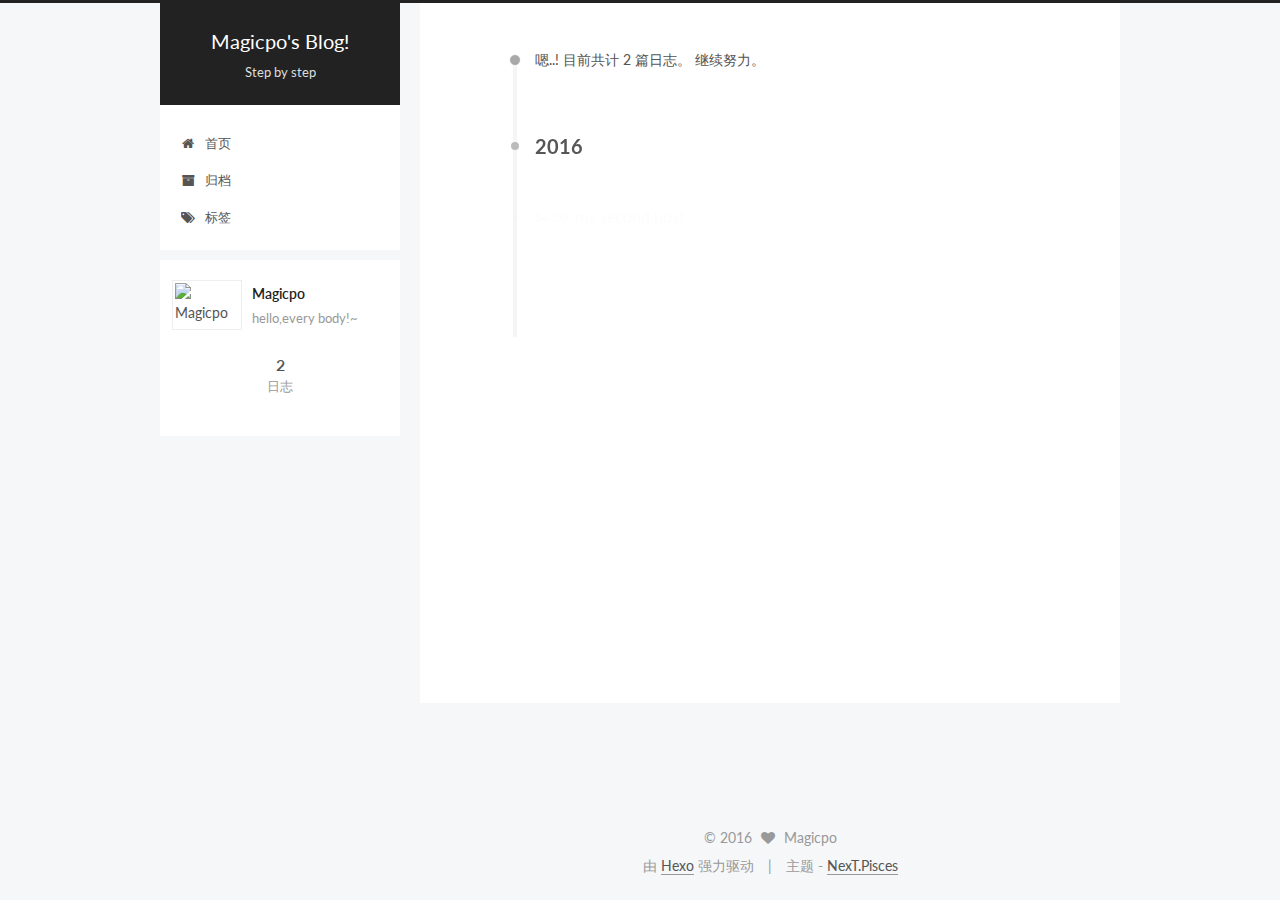
==== archives/index.html @ f239de4b "Site updated: 2016-04-20 21:01:00" ====
<!doctype html>



  


<html class="theme-next pisces use-motion">
<head>
  <meta charset="UTF-8"/>
<meta http-equiv="X-UA-Compatible" content="IE=edge,chrome=1" />
<meta name="viewport" content="width=device-width, initial-scale=1, maximum-scale=1"/>



<meta http-equiv="Cache-Control" content="no-transform" />
<meta http-equiv="Cache-Control" content="no-siteapp" />












  <link href="/vendors/fancybox/source/jquery.fancybox.css?v=2.1.5" rel="stylesheet" type="text/css"/>




  
  
  
  

  
    
    
  

  

  

  

  

  
    
    
    <link href="//fonts.googleapis.com/css?family=Lato:300,300italic,400,400italic,700,700italic&subset=latin,latin-ext" rel="stylesheet" type="text/css">
  




<link href="/vendors/font-awesome/css/font-awesome.min.css?v=4.4.0" rel="stylesheet" type="text/css" />

<link href="/css/main.css?v=5.0.1" rel="stylesheet" type="text/css" />


  <meta name="keywords" content="Hexo, NexT" />








  <link rel="shortcut icon" type="image/x-icon" href="/favicon.ico?v=5.0.1" />






<meta name="description" content="hello,every body!~">
<meta property="og:type" content="website">
<meta property="og:title" content="Magicpo's Blog!">
<meta property="og:url" content="http://magicpo.github.io/archives/index.html">
<meta property="og:site_name" content="Magicpo's Blog!">
<meta property="og:description" content="hello,every body!~">
<meta name="twitter:card" content="summary">
<meta name="twitter:title" content="Magicpo's Blog!">
<meta name="twitter:description" content="hello,every body!~">



<script type="text/javascript" id="hexo.configuration">
  var NexT = window.NexT || {};
  var CONFIG = {
    scheme: 'Pisces',
    sidebar: {"position":"left","display":"post"},
    fancybox: true,
    motion: true,
    duoshuo: {
      userId: 0,
      author: '博主'
    }
  };
</script>

  <title> 归档 | Magicpo's Blog! </title>
</head>

<body itemscope itemtype="http://schema.org/WebPage" lang="zh-Hans">

  










  
  
    
  

  <div class="container one-collumn sidebar-position-left  page-archive  ">
    <div class="headband"></div>

    <header id="header" class="header" itemscope itemtype="http://schema.org/WPHeader">
      <div class="header-inner"><div class="site-meta ">
  

  <div class="custom-logo-site-title">
    <a href="/"  class="brand" rel="start">
      <span class="logo-line-before"><i></i></span>
      <span class="site-title">Magicpo's Blog!</span>
      <span class="logo-line-after"><i></i></span>
    </a>
  </div>
  <p class="site-subtitle">Step by step</p>
</div>

<div class="site-nav-toggle">
  <button>
    <span class="btn-bar"></span>
    <span class="btn-bar"></span>
    <span class="btn-bar"></span>
  </button>
</div>

<nav class="site-nav">
  

  
    <ul id="menu" class="menu">
      
        
        <li class="menu-item menu-item-home">
          <a href="/" rel="section">
            
              <i class="menu-item-icon fa fa-home fa-fw"></i> <br />
            
            首页
          </a>
        </li>
      
        
        <li class="menu-item menu-item-archives">
          <a href="/archives" rel="section">
            
              <i class="menu-item-icon fa fa-archive fa-fw"></i> <br />
            
            归档
          </a>
        </li>
      
        
        <li class="menu-item menu-item-tags">
          <a href="/tags" rel="section">
            
              <i class="menu-item-icon fa fa-tags fa-fw"></i> <br />
            
            标签
          </a>
        </li>
      

      
    </ul>
  

  
</nav>

 </div>
    </header>

    <main id="main" class="main">
      <div class="main-inner">
        <div class="content-wrap">
          <div id="content" class="content">
            

  <section id="posts" class="posts-collapse">
    <span class="archive-move-on"></span>

    <span class="archive-page-counter">
      
      
      
        
      
      嗯..! 目前共计 2 篇日志。 继续努力。
    </span>

    

      
      
      

      
        
        <div class="collection-title">
          <h2 class="archive-year motion-element" id="archive-year-2016">2016</h2>
        </div>
      
      

      

  <article class="post post-type-normal" itemscope itemtype="http://schema.org/Article">
    <header class="post-header">

      <h1 class="post-title">
        
            <a class="post-title-link" href="/2016/04/20/my-second-post/" itemprop="url">
              
                <span itemprop="name">my second post</span>
              
            </a>
        
      </h1>

      <div class="post-meta">
        <time class="post-time" itemprop="dateCreated"
              datetime="2016-04-20T19:11:05+08:00"
              content="2016-04-20" >
          04-20
        </time>
      </div>

    </header>
  </article>



    

      
      
      

      
      

      

  <article class="post post-type-normal" itemscope itemtype="http://schema.org/Article">
    <header class="post-header">

      <h1 class="post-title">
        
            <a class="post-title-link" href="/2016/04/20/My-New-World/" itemprop="url">
              
                <span itemprop="name">My New World</span>
              
            </a>
        
      </h1>

      <div class="post-meta">
        <time class="post-time" itemprop="dateCreated"
              datetime="2016-04-20T18:34:18+08:00"
              content="2016-04-20" >
          04-20
        </time>
      </div>

    </header>
  </article>



    

  </section>

  



          </div>
          


          

        </div>
        
          
  
  <div class="sidebar-toggle">
    <div class="sidebar-toggle-line-wrap">
      <span class="sidebar-toggle-line sidebar-toggle-line-first"></span>
      <span class="sidebar-toggle-line sidebar-toggle-line-middle"></span>
      <span class="sidebar-toggle-line sidebar-toggle-line-last"></span>
    </div>
  </div>

  <aside id="sidebar" class="sidebar">
    <div class="sidebar-inner">

      

      

      <section class="site-overview sidebar-panel  sidebar-panel-active ">
        <div class="site-author motion-element" itemprop="author" itemscope itemtype="http://schema.org/Person">
          <img class="site-author-image" itemprop="image"
               src="/images/default_avatar.jpg"
               alt="Magicpo" />
          <p class="site-author-name" itemprop="name">Magicpo</p>
          <p class="site-description motion-element" itemprop="description">hello,every body!~</p>
        </div>
        <nav class="site-state motion-element">
          <div class="site-state-item site-state-posts">
            <a href="/archives">
              <span class="site-state-item-count">2</span>
              <span class="site-state-item-name">日志</span>
            </a>
          </div>

          

          

        </nav>

        

        <div class="links-of-author motion-element">
          
        </div>

        
        

        
        

      </section>

      

    </div>
  </aside>


        
      </div>
    </main>

    <footer id="footer" class="footer">
      <div class="footer-inner">
        <div class="copyright" >
  
  &copy; 
  <span itemprop="copyrightYear">2016</span>
  <span class="with-love">
    <i class="fa fa-heart"></i>
  </span>
  <span class="author" itemprop="copyrightHolder">Magicpo</span>
</div>

<div class="powered-by">
  由 <a class="theme-link" href="http://hexo.io">Hexo</a> 强力驱动
</div>

<div class="theme-info">
  主题 -
  <a class="theme-link" href="https://github.com/iissnan/hexo-theme-next">
    NexT.Pisces
  </a>
</div>

        

        
      </div>
    </footer>

    <div class="back-to-top">
      <i class="fa fa-arrow-up"></i>
    </div>
  </div>

  

<script type="text/javascript">
  if (Object.prototype.toString.call(window.Promise) !== '[object Function]') {
    window.Promise = null;
  }
</script>









  



  
  <script type="text/javascript" src="/vendors/jquery/index.js?v=2.1.3"></script>

  
  <script type="text/javascript" src="/vendors/fastclick/lib/fastclick.min.js?v=1.0.6"></script>

  
  <script type="text/javascript" src="/vendors/jquery_lazyload/jquery.lazyload.js?v=1.9.7"></script>

  
  <script type="text/javascript" src="/vendors/velocity/velocity.min.js?v=1.2.1"></script>

  
  <script type="text/javascript" src="/vendors/velocity/velocity.ui.min.js?v=1.2.1"></script>

  
  <script type="text/javascript" src="/vendors/fancybox/source/jquery.fancybox.pack.js?v=2.1.5"></script>


  


  <script type="text/javascript" src="/js/src/utils.js?v=5.0.1"></script>

  <script type="text/javascript" src="/js/src/motion.js?v=5.0.1"></script>



  
  


  <script type="text/javascript" src="/js/src/affix.js?v=5.0.1"></script>

  <script type="text/javascript" src="/js/src/schemes/pisces.js?v=5.0.1"></script>



  
  
    <script type="text/javascript" id="motion.page.archive">
      $('.archive-year').velocity('transition.slideLeftIn');
    </script>
  


  


  <script type="text/javascript" src="/js/src/bootstrap.js?v=5.0.1"></script>



  



  



  
  
  

  

  

</body>
</html>
---- css/main.css ----
/* normalize.css v3.0.2 | MIT License | git.io/normalize */
html {
  font-family: sans-serif; /* 1 */
  -ms-text-size-adjust: 100%; /* 2 */
  -webkit-text-size-adjust: 100%; /* 2 */
}
body {
  margin: 0;
}
article,
aside,
details,
figcaption,
figure,
footer,
header,
hgroup,
main,
menu,
nav,
section,
summary {
  display: block;
}
audio,
canvas,
progress,
video {
  display: inline-block; /* 1 */
  vertical-align: baseline; /* 2 */
}
audio:not([controls]) {
  display: none;
  height: 0;
}
[hidden],
template {
  display: none;
}
a {
  background-color: transparent;
}
a:active,
a:hover {
  outline: 0;
}
abbr[title] {
  border-bottom: 1px dotted;
}
b,
strong {
  font-weight: bold;
}
dfn {
  font-style: italic;
}
h1 {
  font-size: 2em;
  margin: 0.67em 0;
}
mark {
  background: #ff0;
  color: #000;
}
small {
  font-size: 80%;
}
sub,
sup {
  font-size: 75%;
  line-height: 0;
  position: relative;
  vertical-align: baseline;
}
sup {
  top: -0.5em;
}
sub {
  bottom: -0.25em;
}
img {
  border: 0;
}
svg:not(:root) {
  overflow: hidden;
}
figure {
  margin: 1em 40px;
}
hr {
  -moz-box-sizing: content-box;
  box-sizing: content-box;
  height: 0;
}
pre {
  overflow: auto;
}
code,
kbd,
pre,
samp {
  font-family: monospace, monospace;
  font-size: 1em;
}
button,
input,
optgroup,
select,
textarea {
  color: inherit; /* 1 */
  font: inherit; /* 2 */
  margin: 0; /* 3 */
}
button {
  overflow: visible;
}
button,
select {
  text-transform: none;
}
button,
html input[type="button"],
input[type="reset"],
input[type="submit"] {
  -webkit-appearance: button; /* 2 */
  cursor: pointer; /* 3 */
}
button[disabled],
html input[disabled] {
  cursor: default;
}
button::-moz-focus-inner,
input::-moz-focus-inner {
  border: 0;
  padding: 0;
}
input {
  line-height: normal;
}
input[type="checkbox"],
input[type="radio"] {
  box-sizing: border-box; /* 1 */
  padding: 0; /* 2 */
}
input[type="number"]::-webkit-inner-spin-button,
input[type="number"]::-webkit-outer-spin-button {
  height: auto;
}
input[type="search"] {
  -webkit-appearance: textfield; /* 1 */
  -moz-box-sizing: content-box;
  -webkit-box-sizing: content-box; /* 2 */
  box-sizing: content-box;
}
input[type="search"]::-webkit-search-cancel-button,
input[type="search"]::-webkit-search-decoration {
  -webkit-appearance: none;
}
fieldset {
  border: 1px solid #c0c0c0;
  margin: 0 2px;
  padding: 0.35em 0.625em 0.75em;
}
legend {
  border: 0; /* 1 */
  padding: 0; /* 2 */
}
textarea {
  overflow: auto;
}
optgroup {
  font-weight: bold;
}
table {
  border-collapse: collapse;
  border-spacing: 0;
}
td,
th {
  padding: 0;
}
::selection {
  background: #262a30;
  color: #fff;
}
body {
  position: relative;
  font-family: 'Lato', "PingFang SC", "Microsoft YaHei", sans-serif;
  font-size: 14px;
  line-height: 2;
  color: #555;
  background: #fff;
}
@media (max-width: 767px) {
  body {
    padding-right: 0 !important;
  }
}
@media (min-width: 768px) and (max-width: 991px) {
  body {
    padding-right: 0 !important;
  }
}
@media (min-width: 1600px) {
  body {
    font-size: 16px;
  }
}
h1,
h2,
h3,
h4,
h5,
h6 {
  margin: 0;
  padding: 0;
  font-weight: bold;
  line-height: 1.5;
  font-family: 'Lato', "PingFang SC", "Microsoft YaHei", sans-serif;
}
h2,
h3,
h4,
h5,
h6 {
  margin: 20px 0 15px;
}
h1 {
  font-size: 22px;
}
@media (max-width: 767px) {
  h1 {
    font-size: 18px;
  }
}
h2 {
  font-size: 20px;
}
@media (max-width: 767px) {
  h2 {
    font-size: 16px;
  }
}
h3 {
  font-size: 18px;
}
@media (max-width: 767px) {
  h3 {
    font-size: 14px;
  }
}
h4 {
  font-size: 16px;
}
@media (max-width: 767px) {
  h4 {
    font-size: 12px;
  }
}
h5 {
  font-size: 14px;
}
@media (max-width: 767px) {
  h5 {
    font-size: 10px;
  }
}
h6 {
  font-size: 12px;
}
@media (max-width: 767px) {
  h6 {
    font-size: 8px;
  }
}
p {
  margin: 0 0 25px 0;
}
a {
  color: #555;
  text-decoration: none;
  border-bottom: 1px solid #999;
  word-wrap: break-word;
}
a:hover {
  color: #222;
  border-bottom-color: #222;
}
ul {
  list-style: none;
}
blockquote {
  margin: 0;
  padding: 0;
}
img {
  display: block;
  margin: auto;
  max-width: 100%;
  height: auto;
}
hr {
  margin: 40px 0;
  height: 3px;
  border: none;
  background-color: #ddd;
  background-image: repeating-linear-gradient(-45deg, #fff, #fff 4px, transparent 4px, transparent 8px);
}
blockquote {
  padding: 0 15px;
  color: #666;
  border-left: 4px solid #ddd;
}
blockquote cite::before {
  content: "-";
  padding: 0 5px;
}
dt {
  font-weight: 700;
}
dd {
  margin: 0;
  padding: 0;
}
.text-left {
  text-align: left;
}
.text-center {
  text-align: center;
}
.text-right {
  text-align: right;
}
.text-justify {
  text-align: justify;
}
.text-nowrap {
  white-space: nowrap;
}
.text-lowercase {
  text-transform: lowercase;
}
.text-uppercase {
  text-transform: uppercase;
}
.text-capitalize {
  text-transform: capitalize;
}
.center-block {
  display: block;
  margin-left: auto;
  margin-right: auto;
}
.clearfix:before,
.clearfix:after {
  content: " ";
  display: table;
}
.clearfix:after {
  clear: both;
}
.pullquote {
  width: 45%;
}
.pullquote.left {
  float: left;
  margin-left: 5px;
  margin-right: 10px;
}
.pullquote.right {
  float: right;
  margin-left: 10px;
  margin-right: 5px;
}
.highlight table,
.gist table {
  width: auto;
}
.highlight table td,
.gist table td {
  border: none;
}
.highlight a,
.gist a {
  color: #222 !important;
  text-decoration: none !important;
}
.affix.affix.affix {
  position: fixed;
}
.translation {
  margin-top: -20px;
  font-size: 14px;
  color: #999;
}
.scrollbar-measure {
  width: 100px;
  height: 100px;
  overflow: scroll;
  position: absolute;
  top: -9999px;
}
.use-motion .motion-element {
  opacity: 0;
}
#local-search-input {
  padding: 3px;
  border: none;
  text-indent: 14px;
  border-radius: 0;
  width: 140px;
  outline: none;
  border-bottom: 1px solid #999;
  background: inherit;
  opacity: 0.5;
}
#local-search-input:focus {
  opacity: 1;
}
.search-icon {
  position: absolute;
  top: 9px;
}
table {
  margin: 20px 0;
  width: 100%;
  border-collapse: collapse;
  border-spacing: 0;
  border: 1px solid #ddd;
  font-size: 14px;
  table-layout: fixed;
  word-wrap: break-word;
}
table>tbody>tr:nth-of-type(odd) {
  background-color: #f9f9f9;
}
table>tbody>tr:hover {
  background-color: #f5f5f5;
}
caption,
th,
td {
  padding: 8px;
  text-align: left;
  vertical-align: middle;
  font-weight: normal;
}
th,
td {
  border-bottom: 3px solid #ddd;
  border-right: 1px solid #eee;
}
th {
  padding-bottom: 10px;
  font-weight: 700;
}
td {
  border-bottom-width: 1px;
}
html,
body {
  height: 100%;
}
.container {
  position: relative;
  min-height: 100%;
}
.header-inner {
  margin: 0 auto;
  padding: 100px 0 70px;
  width: 700px;
}
@media (min-width: 1600px) {
  .container .header-inner {
    width: 900px;
  }
}
.main {
  padding-bottom: 150px;
}
.main-inner {
  margin: 0 auto;
  width: 700px;
}
@media (min-width: 1600px) {
  .container .main-inner {
    width: 900px;
  }
}
.footer {
  position: absolute;
  left: 0;
  bottom: 0;
  width: 100%;
  min-height: 50px;
}
.footer-inner {
  box-sizing: border-box;
  margin: 20px auto;
  width: 700px;
}
@media (min-width: 1600px) {
  .container .footer-inner {
    width: 900px;
  }
}
pre,
.highlight {
  overflow: auto;
  margin: 20px 0;
  padding: 15px;
  font-size: 13px;
  color: #4d4d4c;
  background: #f7f7f7;
  line-height: 1.6;
}
pre,
code {
  font-family: consolas, Menlo, "PingFang SC", "Microsoft YaHei", monospace;
}
code {
  padding: 2px 4px;
  word-break: break-all;
  color: #555;
  background: #eee;
  border-radius: 4px;
  font-size: 13px;
}
pre code {
  padding: 0;
  color: #4d4d4c;
  background: none;
  text-shadow: none;
}
.highlight pre {
  border: none;
  margin: 0;
  padding: 1px;
}
.highlight table {
  margin: 0;
  width: auto;
  border: none;
}
.highlight td {
  border: none;
  padding: 0;
}
.highlight figcaption {
  font-size: 0.85em;
  color: #8e908c;
  line-height: 1em;
  margin-bottom: 1em;
}
.highlight figcaption:before,
.highlight figcaption:after {
  content: " ";
  display: table;
}
.highlight figcaption:after {
  clear: both;
}
.highlight figcaption a {
  float: right;
}
.highlight .gutter pre {
  color: #666;
  text-align: right;
  padding-right: 20px;
}
.highlight .line {
  height: 20px;
}
pre .comment {
  color: #8e908c;
}
pre .variable,
pre .attribute,
pre .tag,
pre .regexp,
pre .ruby .constant,
pre .xml .tag .title,
pre .xml .pi,
pre .xml .doctype,
pre .html .doctype,
pre .css .id,
pre .css .class,
pre .css .pseudo {
  color: #c82829;
}
pre .number,
pre .preprocessor,
pre .built_in,
pre .literal,
pre .params,
pre .constant,
pre .command {
  color: #f5871f;
}
pre .ruby .class .title,
pre .css .rules .attribute,
pre .string,
pre .value,
pre .inheritance,
pre .header,
pre .ruby .symbol,
pre .xml .cdata,
pre .special,
pre .number,
pre .formula {
  color: #718c00;
}
pre .title,
pre .css .hexcolor {
  color: #3e999f;
}
pre .function,
pre .python .decorator,
pre .python .title,
pre .ruby .function .title,
pre .ruby .title .keyword,
pre .perl .sub,
pre .javascript .title,
pre .coffeescript .title {
  color: #4271ae;
}
pre .keyword,
pre .javascript .function {
  color: #8959a8;
}
.full-image.full-image.full-image {
  border: none;
  max-width: 100%;
  width: auto;
  margin: 20px auto;
}
@media (min-width: 992px) {
  .full-image.full-image.full-image {
    max-width: none;
    width: 126%;
    margin: 0 -13%;
  }
}
.blockquote-center,
.page-home .post-type-quote blockquote,
.page-post-detail .post-type-quote blockquote {
  position: relative;
  margin: 40px 0;
  padding: 0;
  border-left: none;
  text-align: center;
}
.blockquote-center::before,
.page-home .post-type-quote blockquote::before,
.page-post-detail .post-type-quote blockquote::before,
.blockquote-center::after,
.page-home .post-type-quote blockquote::after,
.page-post-detail .post-type-quote blockquote::after {
  position: absolute;
  content: ' ';
  display: block;
  width: 100%;
  height: 24px;
  opacity: 0.2;
  background-repeat: no-repeat;
  background-position: 0 -6px;
  background-size: 22px 22px;
}
.blockquote-center::before,
.page-home .post-type-quote blockquote::before,
.page-post-detail .post-type-quote blockquote::before {
  top: -20px;
  background-image: url("../images/quote-l.svg");
  border-top: 1px solid #ccc;
}
.blockquote-center::after,
.page-home .post-type-quote blockquote::after,
.page-post-detail .post-type-quote blockquote::after {
  bottom: -20px;
  background-image: url("../images/quote-r.svg");
  border-bottom: 1px solid #ccc;
  background-position: 100% 8px;
}
.blockquote-center p,
.page-home .post-type-quote blockquote p,
.page-post-detail .post-type-quote blockquote p,
.blockquote-center div,
.page-home .post-type-quote blockquote div,
.page-post-detail .post-type-quote blockquote div {
  text-align: center;
}
.post .post-body .group-picture img {
  box-sizing: border-box;
  padding: 0 3px;
  border: none;
}
.post .group-picture-row {
  overflow: hidden;
  margin-top: 6px;
}
.post .group-picture-row:first-child {
  margin-top: 0;
}
.post .group-picture-column {
  float: left;
}
.page-post-detail .post-body .group-picture-column {
  float: none;
  margin-top: 10px;
  width: auto !important;
}
.page-post-detail .post-body .group-picture-column img {
  margin: 0 auto;
}
.page-archive .group-picture-container {
  overflow: hidden;
}
.page-archive .group-picture-row {
  float: left;
}
.page-archive .group-picture-row:first-child {
  margin-top: 6px;
}
.page-archive .group-picture-column {
  max-width: 150px;
  max-height: 150px;
}
.btn {
  display: inline-block;
  padding: 0 20px;
  font-size: 14px;
  color: #fff;
  background: #222;
  border: 2px solid #555;
  text-decoration: none;
  border-radius: 0;
  transition-property: background-color;
  transition-duration: 0.2s;
  transition-timing-function: ease-in-out;
  transition-delay: 0s;
}
.btn:hover,
.post-more-link .btn:hover {
  border-color: #222;
  color: #fff;
  background: #222;
}
.btn-bar {
  display: block;
  width: 22px;
  height: 2px;
  background: #555;
  border-radius: 1px;
}
.btn-bar+.btn-bar {
  margin-top: 4px;
}
.pagination {
  margin: 120px 0 40px;
  text-align: center;
  border-top: 1px solid #eee;
}
.page-number-basic,
.pagination .prev,
.pagination .next,
.pagination .page-number,
.pagination .space {
  display: inline-block;
  position: relative;
  top: -1px;
  margin: 0 10px;
  padding: 0 10px;
  line-height: 30px;
}
@media (max-width: 767px) {
  .page-number-basic,
  .pagination .prev,
  .pagination .next,
  .pagination .page-number,
  .pagination .space {
    margin: 0 5px;
  }
}
.pagination .prev,
.pagination .next,
.pagination .page-number {
  border-bottom: 0;
  border-top: 1px solid #eee;
  transition-property: border-color;
  transition-duration: 0.2s;
  transition-timing-function: ease-in-out;
  transition-delay: 0s;
}
.pagination .prev:hover,
.pagination .next:hover,
.pagination .page-number:hover {
  border-top-color: #222;
}
.pagination .space {
  padding: 0;
  margin: 0;
}
.pagination .prev {
  margin-left: 0;
}
.pagination .next {
  margin-right: 0;
}
.pagination .page-number.current {
  color: #fff;
  background: #ccc;
  border-top-color: #ccc;
}
@media (max-width: 767px) {
  .pagination {
    border-top: none;
  }
  .pagination .prev,
  .pagination .next,
  .pagination .page-number {
    margin-bottom: 10px;
    border-top: 0;
    border-bottom: 1px solid #eee;
  }
  .pagination .prev:hover,
  .pagination .next:hover,
  .pagination .page-number:hover {
    border-bottom-color: #222;
  }
}
.comments {
  margin: 60px 20px 0;
}
.tag-cloud {
  text-align: center;
}
.tag-cloud a {
  display: inline-block;
  margin: 10px;
}
.back-to-top {
  box-sizing: border-box;
  position: fixed;
  bottom: -100px;
  right: 50px;
  z-index: 1050;
  padding: 0 6px;
  width: 25px;
  background: #222;
  font-size: 12px;
  opacity: 0.6;
  color: #fff;
  cursor: pointer;
  text-align: center;
  -webkit-transform: translateZ(0);
  transition-property: bottom;
  transition-duration: 0.2s;
  transition-timing-function: ease-in-out;
  transition-delay: 0s;
}
@media (max-width: 767px) {
  .back-to-top {
    display: none;
  }
}
@media (min-width: 768px) and (max-width: 991px) {
  .back-to-top {
    display: none;
  }
}
.back-to-top.back-to-top-on {
  bottom: 40px;
}
.header {
  background: #fff;
}
.header-inner {
  position: relative;
}
.headband {
  height: 3px;
  background: #222;
}
.site-meta {
  margin: 0;
  text-align: center;
}
@media (max-width: 767px) {
  .site-meta {
    text-align: center;
  }
}
.brand {
  position: relative;
  display: inline-block;
  padding: 0 40px;
  color: #fff;
  background: #222;
  border-bottom: none;
}
.brand:hover {
  color: #fff;
}
.logo {
  display: inline-block;
  margin-right: 5px;
  line-height: 36px;
  vertical-align: top;
}
.site-title {
  display: inline-block;
  vertical-align: top;
  line-height: 36px;
  font-size: 20px;
  font-weight: normal;
  font-family: 'Lato', "PingFang SC", "Microsoft YaHei", sans-serif;
}
.site-subtitle {
  margin-top: 10px;
  font-size: 13px;
  color: #ddd;
}
.use-motion .brand {
  opacity: 0;
}
.use-motion .logo,
.use-motion .site-title,
.use-motion .site-subtitle {
  opacity: 0;
  position: relative;
  top: -10px;
}
.site-nav-toggle {
  display: none;
  position: absolute;
  top: 10px;
  left: 10px;
}
@media (max-width: 767px) {
  .site-nav-toggle {
    display: block;
  }
}
.site-nav-toggle button {
  margin-top: 2px;
  padding: 9px 10px;
  background: transparent;
  border: none;
}
@media (max-width: 767px) {
  .site-nav {
    display: none;
    margin: 0 -10px;
    padding: 0 10px;
    clear: both;
    border-top: 1px solid #ddd;
  }
}
@media (min-width: 768px) and (max-width: 991px) {
  .site-nav {
    display: block !important;
  }
}
@media (min-width: 992px) {
  .site-nav {
    display: block !important;
  }
}
.menu {
  margin-top: 20px;
  padding-left: 0;
  text-align: center;
}
.menu .menu-item {
  display: inline-block;
  margin: 0 10px;
}
@media screen and (max-width: 767px) {
  .menu .menu-item {
    margin-top: 10px;
  }
}
.menu .menu-item a {
  display: block;
  font-size: 13px;
  text-transform: capitalize;
  line-height: inherit;
  border-bottom: 1px solid transparent;
  transition-property: border-color;
  transition-duration: 0.2s;
  transition-timing-function: ease-in-out;
  transition-delay: 0s;
}
.menu .menu-item a:hover,
.menu-item-active a {
  border-bottom-color: #222;
}
.menu .menu-item .fa {
  margin-right: 5px;
}
.use-motion .menu-item {
  opacity: 0;
}
.post-body {
  font-family: 'Lato', "PingFang SC", "Microsoft YaHei", sans-serif;
}
@media (max-width: 767px) {
  .post-body {
    word-break: break-all;
  }
}
.post-body .fancybox img {
  display: block !important;
  margin: 0 auto;
  cursor: pointer;
  cursor: zoom-in;
  cursor: -webkit-zoom-in;
}
.post-body .image-caption,
.post-body .figure .caption {
  margin: 10px auto 15px;
  text-align: center;
  font-size: 14px;
  color: #999;
  font-weight: bold;
  line-height: 1;
}
.post-sticky-flag {
  display: inline-block;
  font-size: 16px;
  -ms-transform: rotate(30deg);
  transform: rotate(30deg);
}
.posts-expand {
  padding-top: 40px;
}
@media (max-width: 767px) {
  .posts-expand {
    margin: 0 20px;
  }
  .post-body pre,
  .post-body .highlight {
    padding: 10px;
  }
  .post-body pre .gutter pre,
  .post-body .highlight .gutter pre {
    padding-right: 10px;
  }
}
@media (min-width: 992px) {
  .posts-expand .post-body {
    text-align: justify;
  }
}
.posts-expand .post-body h2,
.posts-expand .post-body h3,
.posts-expand .post-body h4,
.posts-expand .post-body h5,
.posts-expand .post-body h6 {
  padding-top: 10px;
}
.posts-expand .post-body h2 .header-anchor,
.posts-expand .post-body h3 .header-anchor,
.posts-expand .post-body h4 .header-anchor,
.posts-expand .post-body h5 .header-anchor,
.posts-expand .post-body h6 .header-anchor {
  float: right;
  margin-left: 10px;
  color: #ccc;
  border-bottom-style: none;
  visibility: hidden;
}
.posts-expand .post-body h2 .header-anchor:hover,
.posts-expand .post-body h3 .header-anchor:hover,
.posts-expand .post-body h4 .header-anchor:hover,
.posts-expand .post-body h5 .header-anchor:hover,
.posts-expand .post-body h6 .header-anchor:hover {
  color: inherit;
}
.posts-expand .post-body h2:hover .header-anchor,
.posts-expand .post-body h3:hover .header-anchor,
.posts-expand .post-body h4:hover .header-anchor,
.posts-expand .post-body h5:hover .header-anchor,
.posts-expand .post-body h6:hover .header-anchor {
  visibility: visible;
}
.posts-expand .post-body ul li {
  list-style: circle;
}
.posts-expand .post-body img {
  box-sizing: border-box;
  margin: auto;
  padding: 3px;
  border: 1px solid #ddd;
}
.posts-expand .fancybox img {
  margin: 0 auto;
}
@media (max-width: 767px) {
  .posts-collapse {
    margin: 0 20px;
  }
  .posts-collapse .post-title,
  .posts-collapse .post-meta {
    display: block;
    width: auto;
    text-align: left;
  }
}
.posts-collapse {
  position: relative;
  z-index: 1010;
  margin-left: 55px;
}
.posts-collapse::after {
  content: " ";
  position: absolute;
  top: 20px;
  left: 0;
  margin-left: -2px;
  width: 4px;
  height: 100%;
  background: #f5f5f5;
  z-index: -1;
}
@media (max-width: 767px) {
  .posts-collapse {
    margin: 0 20px;
  }
}
.posts-collapse .collection-title {
  position: relative;
  margin: 60px 0;
}
.posts-collapse .collection-title h2 {
  margin-left: 20px;
}
.posts-collapse .collection-title small {
  color: #bbb;
}
.posts-collapse .collection-title::before {
  content: " ";
  position: absolute;
  left: 0;
  top: 50%;
  margin-left: -4px;
  margin-top: -4px;
  width: 8px;
  height: 8px;
  background: #bbb;
  border-radius: 50%;
}
.posts-collapse .post {
  margin: 30px 0;
}
.posts-collapse .post-header {
  position: relative;
  transition-duration: 0.2s;
  transition-timing-function: ease-in-out;
  transition-delay: 0s;
  transition-property: border;
  border-bottom: 1px dashed #ccc;
}
.posts-collapse .post-header::before {
  content: " ";
  position: absolute;
  left: 0;
  top: 12px;
  width: 6px;
  height: 6px;
  margin-left: -4px;
  background: #bbb;
  border-radius: 50%;
  border: 1px solid #fff;
  transition-duration: 0.2s;
  transition-timing-function: ease-in-out;
  transition-delay: 0s;
  transition-property: background;
}
.posts-collapse .post-header:hover {
  border-bottom-color: #666;
}
.posts-collapse .post-header:hover::before {
  background: #222;
}
.posts-collapse .post-meta {
  position: absolute;
  font-size: 12px;
  left: 20px;
  top: 5px;
}
.posts-collapse .post-comments-count {
  display: none;
}
.posts-collapse .post-title {
  margin-left: 60px;
  font-size: 16px;
  font-weight: normal;
  line-height: inherit;
}
.posts-collapse .post-title::after {
  margin-left: 3px;
  opacity: 0.6;
}
.posts-collapse .post-title a {
  color: #666;
  border-bottom: none;
}
.page-home .post-type-quote .post-header,
.page-post-detail .post-type-quote .post-header,
.page-home .post-type-quote .post-tags,
.page-post-detail .post-type-quote .post-tags {
  display: none;
}
.posts-expand .post-title {
  font-size: 26px;
  text-align: center;
  word-break: break-word;
}
@media (max-width: 767px) {
  .posts-expand .post-title {
    font-size: 22px;
  }
}
.posts-expand .post-title-link {
  display: inline-block;
  position: relative;
  color: #555;
  border-bottom: none;
  line-height: 1.2;
  vertical-align: top;
}
.posts-expand .post-title-link::before {
  content: "";
  position: absolute;
  width: 100%;
  height: 2px;
  bottom: 0;
  left: 0;
  background-color: #000;
  visibility: hidden;
  transform: scaleX(0);
  transition-duration: 0.2s;
  transition-timing-function: ease-in-out;
  transition-delay: 0s;
}
.posts-expand .post-title-link:hover::before {
  visibility: visible;
  transform: scaleX(1);
}
.posts-expand .post-title-link .fa {
  font-size: 16px;
}
.posts-expand .post-meta {
  margin: 3px 0 60px 0;
  color: #999;
  font-family: 'Lato', "PingFang SC", "Microsoft YaHei", sans-serif;
  font-size: 12px;
  text-align: center;
}
.posts-expand .post-meta .post-category-list {
  display: inline-block;
  margin: 0;
  padding: 3px;
}
.posts-expand .post-meta .post-category-list-link {
  color: #999;
}
.post-meta-item-icon {
  display: none;
  margin-right: 3px;
}
@media (min-width: 768px) and (max-width: 991px) {
  .post-meta-item-icon {
    display: inline-block;
  }
}
@media (max-width: 767px) {
  .post-meta-item-icon {
    display: inline-block;
  }
}
@media (min-width: 768px) and (max-width: 991px) {
  .post-meta-item-text {
    display: none;
  }
}
@media (max-width: 767px) {
  .post-meta-item-text {
    display: none;
  }
}
@media (max-width: 767px) {
  .posts-expand .post-comments-count {
    display: none;
  }
}
.post-more-link {
  margin-top: 50px;
}
.post-more-link .btn {
  color: #555;
  font-size: 14px;
  background: #fff;
  border-radius: 2px;
  line-height: 2;
}
.posts-expand .post-tags {
  margin-top: 40px;
  text-align: center;
}
.posts-expand .post-tags a {
  display: inline-block;
  margin-right: 10px;
  font-size: 13px;
}
.post-nav {
  overflow: hidden;
  margin-top: 60px;
  padding: 10px;
  white-space: nowrap;
  border-top: 1px solid #eee;
}
.post-nav-item {
  display: inline-block;
  width: 50%;
  white-space: normal;
}
.post-nav-item a {
  position: relative;
  display: inline-block;
  line-height: 25px;
  font-size: 14px;
  color: #555;
  border-bottom: none;
}
.post-nav-item a:hover {
  color: #222;
  border-bottom: none;
}
.post-nav-item a:active {
  top: 2px;
}
.post-nav-item a i {
  font-size: 12px;
}
.post-nav-prev {
  text-align: right;
}
.posts-expand .post-eof {
  display: block;
  margin: 80px auto 60px;
  width: 8%;
  height: 1px;
  background: #ccc;
  text-align: center;
}
.post:last-child .post-eof.post-eof.post-eof {
  display: none;
}
.post-gallery {
  display: table;
  table-layout: fixed;
  width: 100%;
  border-collapse: separate;
}
.post-gallery-row {
  display: table-row;
}
.post-gallery .post-gallery-img {
  display: table-cell;
  text-align: center;
  vertical-align: middle;
  border: none;
}
.post-gallery .post-gallery-img img {
  max-width: 100%;
  max-height: 100%;
  border: none;
}
.fancybox-close,
.fancybox-close:hover {
  border: none;
}
.sidebar {
  position: fixed;
  right: 0;
  top: 0;
  bottom: 0;
  width: 0;
  z-index: 1040;
  box-shadow: inset 0 2px 6px #000;
  background: #222;
  -webkit-transform: translateZ(0);
}
.sidebar a {
  color: #999;
  border-bottom-color: #555;
}
.sidebar a:hover {
  color: #eee;
}
@media (min-width: 768px) and (max-width: 991px) {
  .sidebar {
    display: none !important;
  }
}
@media (max-width: 767px) {
  .sidebar {
    display: none !important;
  }
}
.sidebar-inner {
  position: relative;
  padding: 20px 10px;
  color: #999;
  text-align: center;
}
.sidebar-toggle {
  position: fixed;
  right: 50px;
  bottom: 45px;
  width: 15px;
  height: 15px;
  padding: 5px;
  background: #222;
  line-height: 0;
  z-index: 1050;
  cursor: pointer;
  -webkit-transform: translateZ(0);
}
@media (min-width: 768px) and (max-width: 991px) {
  .sidebar-toggle {
    display: none;
  }
}
@media (max-width: 767px) {
  .sidebar-toggle {
    display: none;
  }
}
.sidebar-toggle-line {
  position: relative;
  display: inline-block;
  vertical-align: top;
  height: 2px;
  width: 100%;
  background: #fff;
  margin-top: 3px;
}
.sidebar-toggle-line:first-child {
  margin-top: 0;
}
.site-author-image {
  display: block;
  margin: 0 auto;
  max-width: 96px;
  height: auto;
  border: 2px solid #333;
  padding: 2px;
}
.site-author-name {
  margin: 5px 0 0;
  color: #222;
}
.site-description {
  margin-top: 5px;
  font-size: 13px;
  color: #999;
}
.site-state {
  overflow: hidden;
  line-height: 1.4;
  white-space: nowrap;
}
.site-state-item {
  display: inline-block;
  padding: 0 15px;
  border-left: 1px solid #ccc;
}
.site-state-item:first-child {
  border-left: none;
}
.site-state-item a {
  border-bottom: none;
}
.site-state-item-count {
  display: block;
  text-align: center;
  color: inherit;
  font-weight: 600;
  font-size: 16px;
}
.site-state-item-name {
  font-size: 13px;
  color: #999;
}
.feed-link {
  margin-top: 20px;
}
.feed-link a {
  display: inline-block;
  padding: 0 15px;
  color: #fc6423;
  border: 1px solid #fc6423;
  border-radius: 4px;
}
.feed-link a i {
  color: #fc6423;
  font-size: 14px;
}
.feed-link a:hover {
  color: #fff;
  background: #fc6423;
}
.feed-link a:hover i {
  color: #fff;
}
.links-of-author {
  margin-top: 20px;
}
.links-of-author a {
  display: inline-block;
  vertical-align: middle;
  margin-right: 10px;
  margin-bottom: 10px;
  border-bottom-color: #555;
  font-size: 13px;
}
.links-of-author a:before {
  display: inline-block;
  vertical-align: middle;
  margin-right: 3px;
  content: " ";
  width: 4px;
  height: 4px;
  border-radius: 50%;
  background: #6c2575;
}
.links-of-blogroll {
  font-size: 13px;
}
.links-of-blogroll-title {
  margin-top: 20px;
  font-size: 14px;
  font-weight: 600;
}
.links-of-blogroll-list {
  margin: 0;
  padding: 0;
}
.links-of-blogroll-item {
  padding: 2px 10px;
}
.sidebar-nav {
  margin: 0 0 20px;
  padding-left: 0;
}
.sidebar-nav li {
  display: inline-block;
  cursor: pointer;
  border-bottom: 1px solid transparent;
  font-size: 14px;
  color: #555;
}
.sidebar-nav li:hover {
  color: #fc6423;
}
.page-post-detail .sidebar-nav-toc {
  padding: 0 5px;
}
.page-post-detail .sidebar-nav-overview {
  margin-left: 10px;
}
.sidebar-nav .sidebar-nav-active {
  color: #fc6423;
  border-bottom-color: #fc6423;
}
.sidebar-nav .sidebar-nav-active:hover {
  color: #fc6423;
}
.sidebar-panel {
  display: none;
}
.sidebar-panel-active {
  display: block;
}
.post-toc-empty {
  font-size: 14px;
  color: #666;
}
.post-toc-wrap {
  overflow: hidden;
}
.post-toc {
  overflow: auto;
}
.post-toc ol {
  margin: 0;
  padding: 0 2px 5px 10px;
  text-align: left;
  list-style: none;
  font-size: 14px;
}
.post-toc ol > ol {
  padding-left: 0;
}
.post-toc ol a {
  transition-duration: 0.2s;
  transition-timing-function: ease-in-out;
  transition-delay: 0s;
  transition-property: all;
  color: #666;
  border-bottom-color: #ccc;
}
.post-toc ol a:hover {
  color: #000;
  border-bottom-color: #000;
}
.post-toc .nav-item {
  overflow: hidden;
  text-overflow: ellipsis;
  white-space: nowrap;
  line-height: 1.8;
}
.post-toc .nav .nav-child {
  display: none;
}
.post-toc .nav .active > .nav-child {
  display: block;
}
.post-toc .nav .active-current > .nav-child {
  display: block;
}
.post-toc .nav .active-current > .nav-child > .nav-item {
  display: block;
}
.post-toc .nav .active > a {
  color: #fc6423;
  border-bottom-color: #fc6423;
}
.post-toc .nav .active-current > a {
  color: #fc6423;
}
.post-toc .nav .active-current > a:hover {
  color: #fc6423;
}
.footer {
  font-size: 14px;
  color: #999;
}
.footer img {
  border: none;
}
.footer-inner {
  text-align: center;
}
.with-love {
  display: inline-block;
  margin: 0 5px;
}
.powered-by,
.theme-info {
  display: inline-block;
}
.powered-by {
  margin-right: 10px;
}
.powered-by::after {
  content: "|";
  padding-left: 10px;
}
.cc-license {
  margin-top: 10px;
  text-align: center;
}
.cc-license .cc-opacity {
  opacity: 0.7;
  border-bottom: none;
}
.cc-license .cc-opacity:hover {
  opacity: 0.9;
}
.cc-license img {
  display: inline-block;
}
.theme-next #ds-thread #ds-reset {
  color: #555;
}
.theme-next #ds-thread #ds-reset .ds-replybox {
  margin-bottom: 30px;
}
.theme-next #ds-thread #ds-reset .ds-replybox .ds-avatar,
.theme-next #ds-reset .ds-avatar img {
  box-shadow: none;
}
.theme-next #ds-thread #ds-reset .ds-textarea-wrapper {
  border-color: #c7d4e1;
  background: none;
  border-top-right-radius: 3px;
  border-top-left-radius: 3px;
}
.theme-next #ds-thread #ds-reset .ds-textarea-wrapper textarea {
  height: 60px;
}
.theme-next #ds-reset .ds-rounded-top {
  border-radius: 0;
}
.theme-next #ds-thread #ds-reset .ds-post-toolbar {
  box-sizing: border-box;
  border: 1px solid #c7d4e1;
  background: #f6f8fa;
}
.theme-next #ds-thread #ds-reset .ds-post-options {
  height: 40px;
  border: none;
  background: none;
}
.theme-next #ds-thread #ds-reset .ds-toolbar-buttons {
  top: 11px;
}
.theme-next #ds-thread #ds-reset .ds-sync {
  top: 5px;
}
.theme-next #ds-thread #ds-reset .ds-post-button {
  top: 4px;
  right: 5px;
  width: 90px;
  height: 30px;
  border: 1px solid #c5ced7;
  border-radius: 3px;
  background-image: linear-gradient(#fbfbfc, #f5f7f9);
  color: #60676d;
}
.theme-next #ds-thread #ds-reset .ds-post-button:hover {
  background-position: 0 -30px;
  color: #60676d;
}
.theme-next #ds-thread #ds-reset .ds-comments-info {
  padding: 10px 0;
}
.theme-next #ds-thread #ds-reset .ds-sort {
  display: none;
}
.theme-next #ds-thread #ds-reset li.ds-tab a.ds-current {
  border: none;
  background: #f6f8fa;
  color: #60676d;
}
.theme-next #ds-thread #ds-reset li.ds-tab a.ds-current:hover {
  background-color: #e9f0f7;
  color: #60676d;
}
.theme-next #ds-thread #ds-reset li.ds-tab a {
  border-radius: 2px;
  padding: 5px;
}
.theme-next #ds-thread #ds-reset .ds-login-buttons p {
  color: #999;
  line-height: 36px;
}
.theme-next #ds-thread #ds-reset .ds-login-buttons .ds-service-list li {
  height: 28px;
}
.theme-next #ds-thread #ds-reset .ds-service-list a {
  background: none;
  padding: 5px;
  border: 1px solid;
  border-radius: 3px;
  text-align: center;
}
.theme-next #ds-thread #ds-reset .ds-service-list a:hover {
  color: #fff;
  background: #666;
}
.theme-next #ds-thread #ds-reset .ds-service-list .ds-weibo {
  color: #fc9b00;
  border-color: #fc9b00;
}
.theme-next #ds-thread #ds-reset .ds-service-list .ds-weibo:hover {
  background: #fc9b00;
}
.theme-next #ds-thread #ds-reset .ds-service-list .ds-qq {
  color: #60a3ec;
  border-color: #60a3ec;
}
.theme-next #ds-thread #ds-reset .ds-service-list .ds-qq:hover {
  background: #60a3ec;
}
.theme-next #ds-thread #ds-reset .ds-service-list .ds-renren {
  color: #2e7ac4;
  border-color: #2e7ac4;
}
.theme-next #ds-thread #ds-reset .ds-service-list .ds-renren:hover {
  background: #2e7ac4;
}
.theme-next #ds-thread #ds-reset .ds-service-list .ds-douban {
  color: #37994c;
  border-color: #37994c;
}
.theme-next #ds-thread #ds-reset .ds-service-list .ds-douban:hover {
  background: #37994c;
}
.theme-next #ds-thread #ds-reset .ds-service-list .ds-kaixin {
  color: #fef20d;
  border-color: #fef20d;
}
.theme-next #ds-thread #ds-reset .ds-service-list .ds-kaixin:hover {
  background: #fef20d;
}
.theme-next #ds-thread #ds-reset .ds-service-list .ds-netease {
  color: #f00;
  border-color: #f00;
}
.theme-next #ds-thread #ds-reset .ds-service-list .ds-netease:hover {
  background: #f00;
}
.theme-next #ds-thread #ds-reset .ds-service-list .ds-sohu {
  color: #ffcb05;
  border-color: #ffcb05;
}
.theme-next #ds-thread #ds-reset .ds-service-list .ds-sohu:hover {
  background: #ffcb05;
}
.theme-next #ds-thread #ds-reset .ds-service-list .ds-baidu {
  color: #2831e0;
  border-color: #2831e0;
}
.theme-next #ds-thread #ds-reset .ds-service-list .ds-baidu:hover {
  background: #2831e0;
}
.theme-next #ds-thread #ds-reset .ds-service-list .ds-google {
  color: #166bec;
  border-color: #166bec;
}
.theme-next #ds-thread #ds-reset .ds-service-list .ds-google:hover {
  background: #166bec;
}
.theme-next #ds-thread #ds-reset .ds-service-list .ds-weixin {
  color: #00ce0d;
  border-color: #00ce0d;
}
.theme-next #ds-thread #ds-reset .ds-service-list .ds-weixin:hover {
  background: #00ce0d;
}
.theme-next #ds-thread #ds-reset .ds-service-list .ds-more-services {
  border: none;
}
.theme-next #ds-thread #ds-reset .ds-service-list .ds-more-services:hover {
  background: none;
}
.theme-next #ds-reset .duoshuo-ua-admin {
  display: inline-block;
  color: #f00;
}
.theme-next #ds-reset .duoshuo-ua-platform,
.theme-next #ds-reset .duoshuo-ua-browser {
  color: #ccc;
}
.theme-next #ds-reset .duoshuo-ua-platform .fa,
.theme-next #ds-reset .duoshuo-ua-browser .fa {
  display: inline-block;
  margin-right: 3px;
}
.theme-next #ds-reset .duoshuo-ua-separator {
  display: inline-block;
  margin-left: 5px;
}
.theme-next .this_ua {
  background-color: #ccc !important;
  border-radius: 4px;
  padding: 0 5px !important;
  margin: 1px 1px !important;
  border: 1px solid #bbb !important;
  color: #fff;
  display: inline-block !important;
}
.theme-next .this_ua.admin {
  background-color: #d9534f !important;
  border-color: #d9534f !important;
}
.theme-next .this_ua.platform.iOS,
.theme-next .this_ua.platform.Mac,
.theme-next .this_ua.platform.Windows {
  background-color: #39b3d7 !important;
  border-color: #46b8da !important;
}
.theme-next .this_ua.platform.Linux {
  background-color: #3a3a3a !important;
  border-color: #1f1f1f !important;
}
.theme-next .this_ua.platform.Android {
  background-color: #00c47d !important;
  border-color: #01b171 !important;
}
.theme-next .this_ua.browser.Mobile,
.theme-next .this_ua.browser.Chrome {
  background-color: #5cb85c !important;
  border-color: #4cae4c !important;
}
.theme-next .this_ua.browser.Firefox {
  background-color: #f0ad4e !important;
  border-color: #eea236 !important;
}
.theme-next .this_ua.browser.Maxthon,
.theme-next .this_ua.browser.IE {
  background-color: #428bca !important;
  border-color: #357ebd !important;
}
.theme-next .this_ua.browser.baidu,
.theme-next .this_ua.browser.UCBrowser,
.theme-next .this_ua.browser.Opera {
  background-color: #d9534f !important;
  border-color: #d43f3a !important;
}
.theme-next .this_ua.browser.Android,
.theme-next .this_ua.browser.QQBrowser {
  background-color: #78ace9 !important;
  border-color: #4cae4c !important;
}
.post-spread {
  margin-top: 20px;
  text-align: center;
}
.jiathis_style {
  display: inline-block;
}
.jiathis_style a {
  border: none;
}
.post-spread {
  margin-top: 20px;
  text-align: center;
}
.bdshare-slide-button-box a {
  border: none;
}
.bdsharebuttonbox {
  display: inline-block;
}
.bdsharebuttonbox a {
  border: none;
}
ul.search-result-list {
  padding-left: 0px;
  margin: 0px 5px 0px 8px;
}
p.search-result {
  border-bottom: 1px dashed #ccc;
  padding: 5px 0;
}
a.search-result-title {
  font-weight: bold;
}
a.search-result {
  border-bottom: transparent;
  display: block;
  white-space: nowrap;
  overflow: hidden;
  text-overflow: ellipsis;
}
.search-keyword {
  border-bottom: 1px dashed #4088b8;
  font-weight: bold;
}
#local-search-result {
  height: 90%;
  overflow: auto;
}
.popup {
  display: none;
  position: fixed;
  top: 10%;
  left: 50%;
  width: 700px;
  height: 80%;
  margin-left: -350px;
  padding: 3px 0 0 10px;
  background: #fff;
  color: #333;
  z-index: 9999;
  border-radius: 5px;
}
@media (max-width: 767px) {
  .popup {
    padding: 3px;
    top: 0;
    left: 0;
    margin: 0;
    width: 100%;
    height: 100%;
    border-radius: 0px;
  }
}
.popoverlay {
  position: fixed;
  width: 100%;
  height: 100%;
  top: 0px;
  left: 0px;
  z-index: 2080;
  background-color: rgba(0,0,0,0.3);
}
#local-search-input {
  margin-bottom: 10px;
  width: 50%;
}
.popup-btn-close {
  position: absolute;
  top: 6px;
  right: 14px;
  color: #4ebd79;
  font-size: 14px;
  font-weight: bold;
  text-transform: uppercase;
  cursor: pointer;
}
#no-result {
  position: absolute;
  left: 44%;
  top: 42%;
  color: #ccc;
}
.busuanzi-count:before {
  content: " ";
  float: left;
  width: 260px;
  min-height: 25px;
}
@media (min-width: 768px) and (max-width: 991px) {
  .busuanzi-count {
    width: auto;
  }
  .busuanzi-count:before {
    display: none;
  }
}
@media (max-width: 767px) {
  .busuanzi-count {
    width: auto;
  }
  .busuanzi-count:before {
    display: none;
  }
}
.site-uv,
.site-pv,
.page-pv {
  display: inline-block;
}
.site-uv .busuanzi-value,
.site-pv .busuanzi-value,
.page-pv .busuanzi-value {
  margin: 0 5px;
}
.site-uv {
  margin-right: 10px;
}
.site-uv::after {
  content: "|";
  padding-left: 10px;
}
.use-motion .post {
  opacity: 0;
}
.page-archive .archive-page-counter {
  position: relative;
  top: 3px;
  left: 20px;
}
@media (max-width: 767px) {
  .page-archive .archive-page-counter {
    top: 5px;
  }
}
.page-archive .posts-collapse .archive-move-on {
  position: absolute;
  top: 11px;
  left: 0;
  margin-left: -6px;
  width: 10px;
  height: 10px;
  opacity: 0.5;
  background: #555;
  border: 1px solid #fff;
  border-radius: 50%;
}
.category-all-page .category-all-title {
  text-align: center;
}
.category-all-page .category-all {
  margin-top: 20px;
}
.category-all-page .category-list {
  margin: 0;
  padding: 0;
  list-style: none;
}
.category-all-page .category-list-item {
  margin: 5px 10px;
}
.category-all-page .category-list-count {
  color: #bbb;
}
.category-all-page .category-list-count:before {
  display: inline;
  content: " (";
}
.category-all-page .category-list-count:after {
  display: inline;
  content: ") ";
}
.category-all-page .category-list-child {
  padding-left: 10px;
}
.page-post-detail .sidebar-toggle-line {
  background: #fc6423;
}
.page-post-detail .comments {
  overflow: hidden;
}
body {
  background: #f5f7f9;
}
@media (min-width: 992px) {
  .full-image.full-image.full-image {
    max-width: none;
    width: 118%;
    margin: 0 -9%;
  }
}
.header {
  position: relative;
  margin: 0 auto;
  width: 960px;
}
@media (min-width: 768px) and (max-width: 991px) {
  .header {
    width: auto;
  }
}
@media (max-width: 767px) {
  .header {
    width: auto;
  }
}
.header-inner {
  position: absolute;
  top: 0;
  overflow: hidden;
  padding: 0;
  width: 240px;
  background: #fff;
}
@media (min-width: 1600px) {
  .container .header-inner {
    width: 240px;
  }
}
@media (min-width: 768px) and (max-width: 991px) {
  .header-inner {
    position: relative;
    width: auto;
  }
}
@media (max-width: 767px) {
  .header-inner {
    position: relative;
    width: auto;
  }
}
.main:before,
.main:after {
  content: " ";
  display: table;
}
.main:after {
  clear: both;
}
@media (min-width: 768px) and (max-width: 991px) {
  .main {
    padding-bottom: 100px;
  }
}
@media (max-width: 767px) {
  .main {
    padding-bottom: 100px;
  }
}
.container .main-inner {
  width: 960px;
}
@media (min-width: 768px) and (max-width: 991px) {
  .container .main-inner {
    width: auto;
  }
}
@media (max-width: 767px) {
  .container .main-inner {
    width: auto;
  }
}
.content-wrap {
  float: right;
  box-sizing: border-box;
  padding: 40px;
  width: 700px;
  background: #fff;
  min-height: 700px;
}
@media (min-width: 768px) and (max-width: 991px) {
  .content-wrap {
    width: 100%;
    padding: 20px;
  }
}
@media (max-width: 767px) {
  .content-wrap {
    width: 100%;
    padding: 20px;
    min-height: auto;
  }
}
.sidebar {
  position: static;
  float: left;
  margin-top: 300px;
  width: 240px;
  background: #fff;
  box-shadow: none;
}
@media (min-width: 768px) and (max-width: 991px) {
  .sidebar {
    display: none;
  }
}
@media (max-width: 767px) {
  .sidebar {
    display: none;
  }
}
.sidebar-toggle {
  display: none;
}
.footer-inner {
  width: 960px;
}
.footer-inner:before {
  content: " ";
  float: left;
  width: 260px;
  min-height: 50px;
}
@media (min-width: 768px) and (max-width: 991px) {
  .footer-inner {
    width: auto;
  }
  .footer-inner:before {
    display: none;
  }
}
@media (max-width: 767px) {
  .footer-inner {
    width: auto;
  }
  .footer-inner:before {
    display: none;
  }
}
.sidebar-position-right .header-inner {
  right: 0;
}
.sidebar-position-right .content-wrap {
  float: left;
}
.sidebar-position-right .sidebar {
  float: right;
}
.sidebar-position-right .footer-inner:before {
  float: right;
}
.site-meta {
  padding: 20px 0;
  color: #fff;
  background: #222;
}
@media (min-width: 768px) and (max-width: 991px) {
  .site-meta {
    box-shadow: 0 0 16px rgba(0,0,0,0.5);
  }
}
@media (max-width: 767px) {
  .site-meta {
    box-shadow: 0 0 16px rgba(0,0,0,0.5);
  }
}
.brand {
  display: block;
  padding: 0;
  background: none;
}
.brand:hover {
  color: #fff;
}
.site-subtitle {
  margin: 0;
}
.site-search form {
  display: none;
}
.site-nav {
  border-top: none;
}
@media (min-width: 768px) and (max-width: 991px) {
  .site-nav {
    display: none !important;
  }
}
@media (min-width: 768px) and (max-width: 991px) {
  .site-nav-on {
    display: block !important;
  }
}
.menu .menu-item {
  display: block;
  margin: 0;
  list-style: none;
}
.menu .menu-item a {
  position: relative;
  box-sizing: border-box;
  padding: 5px 20px;
  text-align: left;
  line-height: inherit;
  transition-property: background-color;
  transition-duration: 0.2s;
  transition-timing-function: ease-in-out;
  transition-delay: 0s;
}
.menu .menu-item a:hover,
.menu-item-active a {
  background: #f9f9f9;
  border-bottom-color: #fff;
}
.menu .menu-item br {
  display: none;
}
.menu-item-active a:after {
  content: " ";
  position: absolute;
  top: 50%;
  margin-top: -3px;
  right: 15px;
  width: 6px;
  height: 6px;
  border-radius: 50%;
  background-color: #bbb;
}
.btn-bar {
  background-color: #fff;
}
.site-nav-toggle {
  top: 20px;
  left: 20px;
}
@media (min-width: 768px) and (max-width: 991px) {
  .site-nav-toggle {
    display: block;
  }
}
.use-motion .sidebar .motion-element {
  opacity: 1;
}
.sidebar {
  display: none;
  right: auto;
  bottom: auto;
  -webkit-transform: none;
}
.sidebar-inner {
  box-sizing: border-box;
  width: 240px;
  color: #555;
  background: #fff;
}
.sidebar-inner.affix {
  position: fixed;
  top: 0;
}
.site-overview {
  margin: 0 2px;
  text-align: left;
}
.site-author:before,
.site-author:after {
  content: " ";
  display: table;
}
.site-author:after {
  clear: both;
}
.site-author-image {
  float: left;
  margin-right: 10px;
  max-width: 64px;
  border-width: 1px;
  border-color: #eee;
}
.site-author-name {
  margin: 0;
  font-weight: 600;
}
.site-description {
  margin-top: 0;
  line-height: 1.6;
}
.sidebar a {
  color: #555;
}
.sidebar a:hover {
  color: #222;
}
.links-of-author-item a:before {
  display: none;
}
.links-of-author-item a {
  border-bottom: none;
  text-decoration: underline;
}
.site-state {
  text-align: center;
}
.feed-link {
  border-top: 1px dotted #ccc;
  border-bottom: 1px dotted #ccc;
  text-align: center;
}
.feed-link a {
  display: block;
  color: #fc6423;
  border: none;
}
.feed-link a:hover {
  background: none;
  color: #e34603;
}
.feed-link a:hover i {
  color: #e34603;
}
.links-of-author:before,
.links-of-author:after {
  content: " ";
  display: table;
}
.links-of-author:after {
  clear: both;
}
.links-of-author-item {
  float: left;
  margin: 5px 0 0;
  width: 50%;
}
.links-of-author-item a {
  box-sizing: border-box;
  display: block;
  margin-right: 0;
  margin-bottom: 0;
  padding: 0 5px;
  overflow: hidden;
  white-space: nowrap;
  text-overflow: ellipsis;
  text-decoration: none;
}
.links-of-author-item a:hover {
  border-radius: 4px;
  background: #eee;
}
.links-of-author-item .fa {
  margin-right: 2px;
  font-size: 16px;
}
.links-of-author-item .fa-globe {
  font-size: 15px;
}
.links-of-blogroll {
  margin-top: 20px;
  padding: 3px 0 0;
  border-top: 1px dotted #ccc;
}
.links-of-blogroll-title {
  margin-top: 0;
}
.links-of-blogroll-item {
  padding: 2px 10px;
}
@media (max-width: 767px) {
  .post-body {
    text-align: justify;
  }
}
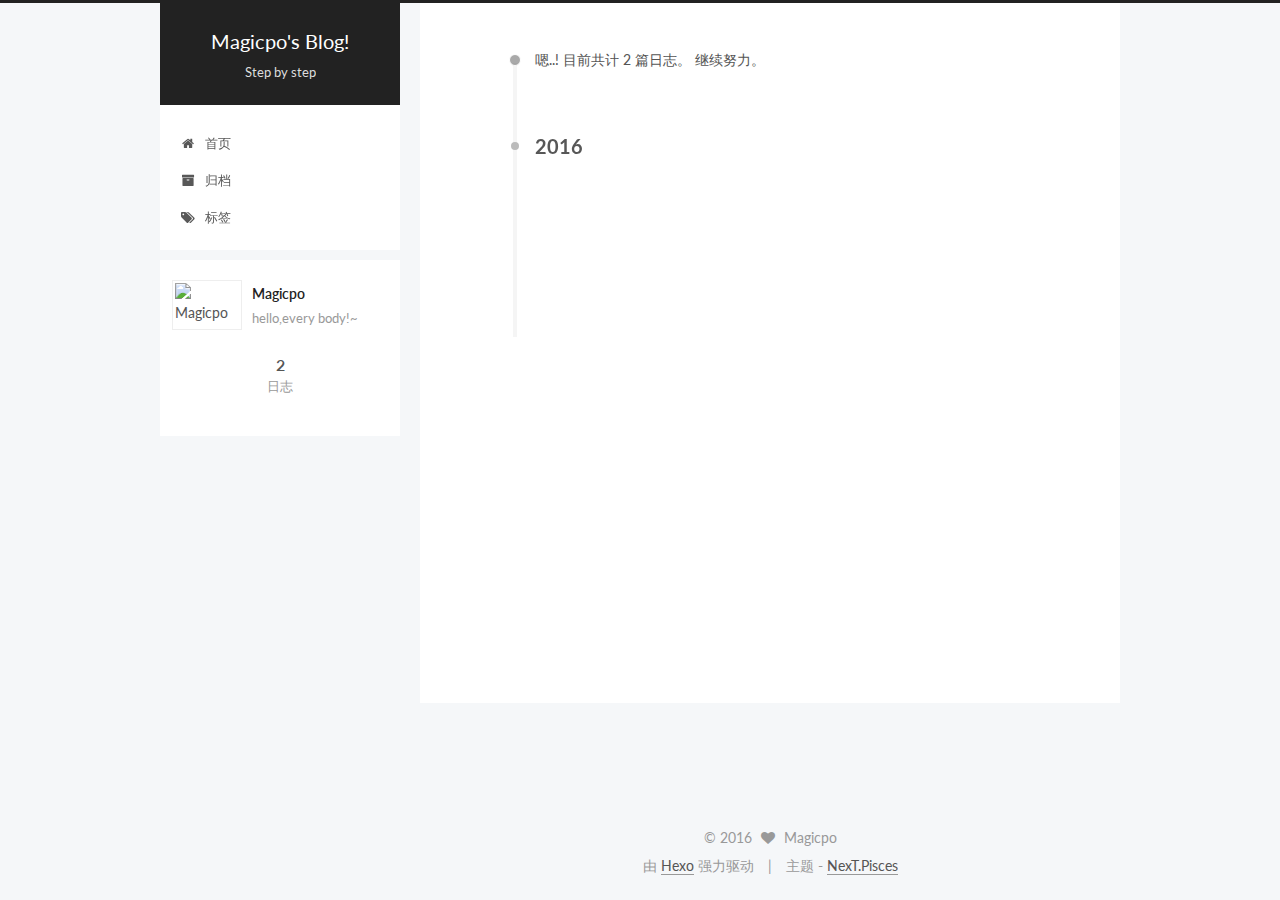
==== commit d9bf6f2f: "Site updated: 2016-04-20 21:27:07" ====
--- a/archives/index.html
+++ b/archives/index.html
@@ -332,7 +332,7 @@
       <section class="site-overview sidebar-panel  sidebar-panel-active ">
         <div class="site-author motion-element" itemprop="author" itemscope itemtype="http://schema.org/Person">
           <img class="site-author-image" itemprop="image"
-               src="/images/default_avatar.jpg"
+               src="https://2.bp.blogspot.com/-J2amE2YTmD8/Vxd_eN7oLOI/AAAAAAAAAno/oZYU_Fs4jvYh-KcOQtB9Nz1IcamERhtMgCLcB/s1600/112.png"
                alt="Magicpo" />
           <p class="site-author-name" itemprop="name">Magicpo</p>
           <p class="site-description motion-element" itemprop="description">hello,every body!~</p>
--- a/css/main.css
+++ b/css/main.css
@@ -1535,7 +1535,7 @@
   width: 4px;
   height: 4px;
   border-radius: 50%;
-  background: #6c2575;
+  background: #7a98ff;
 }
 .links-of-blogroll {
   font-size: 13px;
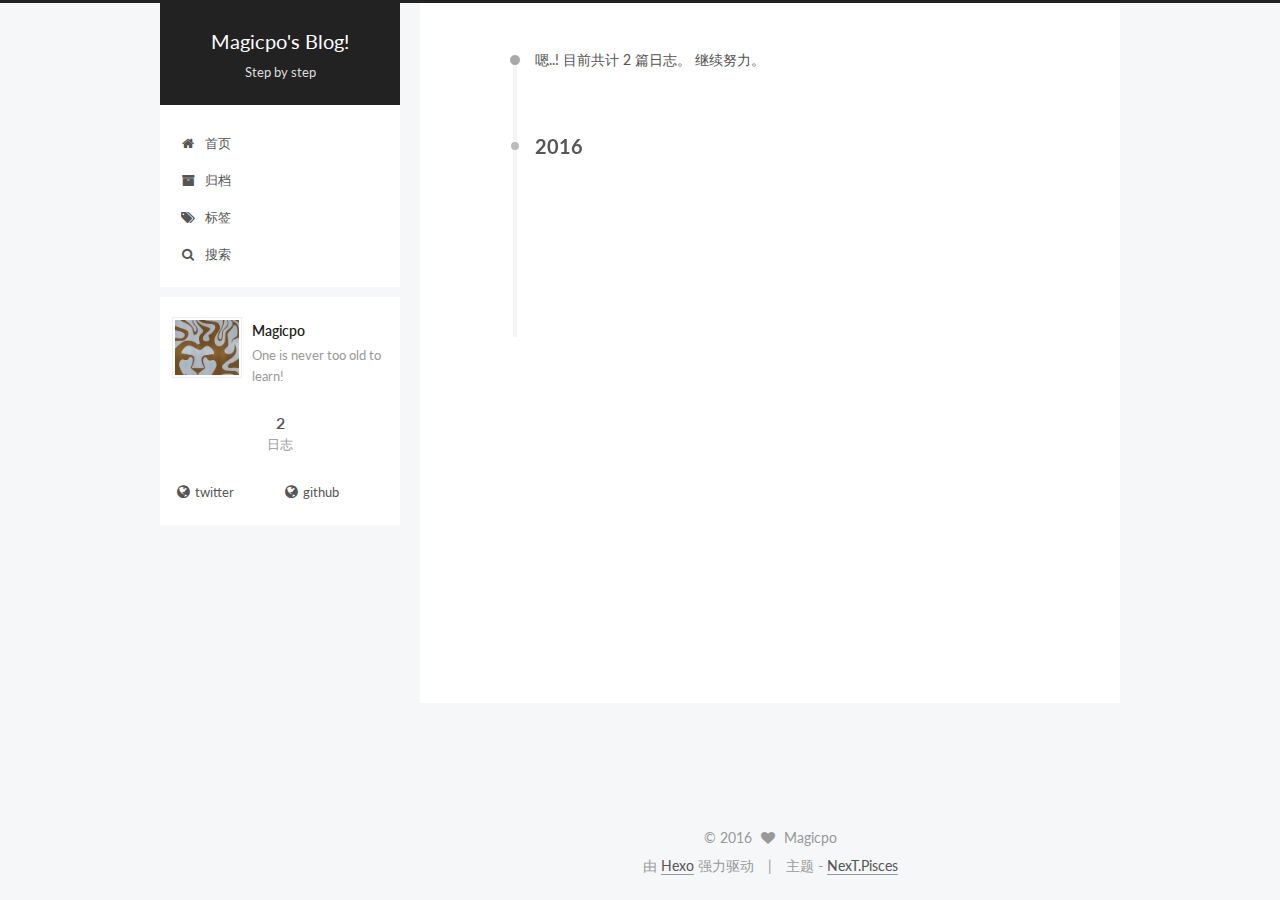
==== commit 555f1737: "Site updated: 2016-04-21 00:26:05" ====
--- a/archives/index.html
+++ b/archives/index.html
@@ -18,6 +18,8 @@
 
 
 
+  <meta name="google-site-verification" content="EtdRGP6UZKQTuy_eP9N8g82kgP3PROBVgqWvu-2x2vc" />
+
 
 
 
@@ -80,15 +82,15 @@
 
 
 
-<meta name="description" content="hello,every body!~">
+<meta name="description" content="One is never too old to learn!">
 <meta property="og:type" content="website">
 <meta property="og:title" content="Magicpo's Blog!">
 <meta property="og:url" content="http://magicpo.github.io/archives/index.html">
 <meta property="og:site_name" content="Magicpo's Blog!">
-<meta property="og:description" content="hello,every body!~">
+<meta property="og:description" content="One is never too old to learn!">
 <meta name="twitter:card" content="summary">
 <meta name="twitter:title" content="Magicpo's Blog!">
-<meta name="twitter:description" content="hello,every body!~">
+<meta name="twitter:description" content="One is never too old to learn!">
 
 
 
@@ -115,6 +117,16 @@
 
 
 
+  <script type="text/javascript">
+    var _hmt = _hmt || [];
+    (function() {
+      var hm = document.createElement("script");
+      hm.src = "//hm.baidu.com/hm.js?e6301aa5373c53a3d5f36fc75e41791a";
+      var s = document.getElementsByTagName("script")[0];
+      s.parentNode.insertBefore(hm, s);
+    })();
+  </script>
+
 
 
 
@@ -190,9 +202,39 @@
       
 
       
+        <li class="menu-item menu-item-search">
+          
+            <a href="#" class="st-search-show-outputs">
+          
+            
+              <i class="menu-item-icon fa fa-search fa-fw"></i> <br />
+            
+            搜索
+          </a>
+        </li>
+      
     </ul>
   
 
+  
+    <div class="site-search">
+      
+  <form class="site-search-form">
+  <input type="text" id="st-search-input" class="st-search-input st-default-search-input" />
+</form>
+
+<script type="text/javascript">
+  (function(w,d,t,u,n,s,e){w['SwiftypeObject']=n;w[n]=w[n]||function(){
+    (w[n].q=w[n].q||[]).push(arguments);};s=d.createElement(t);
+    e=d.getElementsByTagName(t)[0];s.async=1;s.src=u;e.parentNode.insertBefore(s,e);
+  })(window,document,'script','//s.swiftypecdn.com/install/v2/st.js','_st');
+
+  _st('install', 'y5ub-BibJcaRn9bUBsFP','2.0.0');
+</script>
+
+
+
+    </div>
   
 </nav>
 
@@ -332,10 +374,10 @@
       <section class="site-overview sidebar-panel  sidebar-panel-active ">
         <div class="site-author motion-element" itemprop="author" itemscope itemtype="http://schema.org/Person">
           <img class="site-author-image" itemprop="image"
-               src="https://2.bp.blogspot.com/-J2amE2YTmD8/Vxd_eN7oLOI/AAAAAAAAAno/oZYU_Fs4jvYh-KcOQtB9Nz1IcamERhtMgCLcB/s1600/112.png"
+               src="/uploads/avatar.png"
                alt="Magicpo" />
           <p class="site-author-name" itemprop="name">Magicpo</p>
-          <p class="site-description motion-element" itemprop="description">hello,every body!~</p>
+          <p class="site-description motion-element" itemprop="description">One is never too old to learn!</p>
         </div>
         <nav class="site-state motion-element">
           <div class="site-state-item site-state-posts">
@@ -355,6 +397,26 @@
 
         <div class="links-of-author motion-element">
           
+            
+              <span class="links-of-author-item">
+                <a href="magicpo.github.io" target="_blank" title="twitter">
+                  
+                    <i class="fa fa-globe"></i>
+                  
+                  twitter
+                </a>
+              </span>
+            
+              <span class="links-of-author-item">
+                <a href="magicpo.github.io" target="_blank" title="github">
+                  
+                    <i class="fa fa-globe"></i>
+                  
+                  github
+                </a>
+              </span>
+            
+          
         </div>
 
         
@@ -484,9 +546,28 @@
 
   
 
-
-
-  
+  
+    
+  
+
+  <script type="text/javascript">
+    var duoshuoQuery = {short_name:"magicpo"};
+    (function() {
+      var ds = document.createElement('script');
+      ds.type = 'text/javascript';ds.async = true;
+      ds.id = 'duoshuo-script';
+      ds.src = (document.location.protocol == 'https:' ? 'https:' : 'http:') + '//static.duoshuo.com/embed.js';
+      ds.charset = 'UTF-8';
+      (document.getElementsByTagName('head')[0]
+      || document.getElementsByTagName('body')[0]).appendChild(ds);
+    })();
+  </script>
+
+  
+    
+  
+
+
 
 
 
--- a/css/main.css
+++ b/css/main.css
@@ -1535,7 +1535,7 @@
   width: 4px;
   height: 4px;
   border-radius: 50%;
-  background: #7a98ff;
+  background: #e4e7ff;
 }
 .links-of-blogroll {
   font-size: 13px;
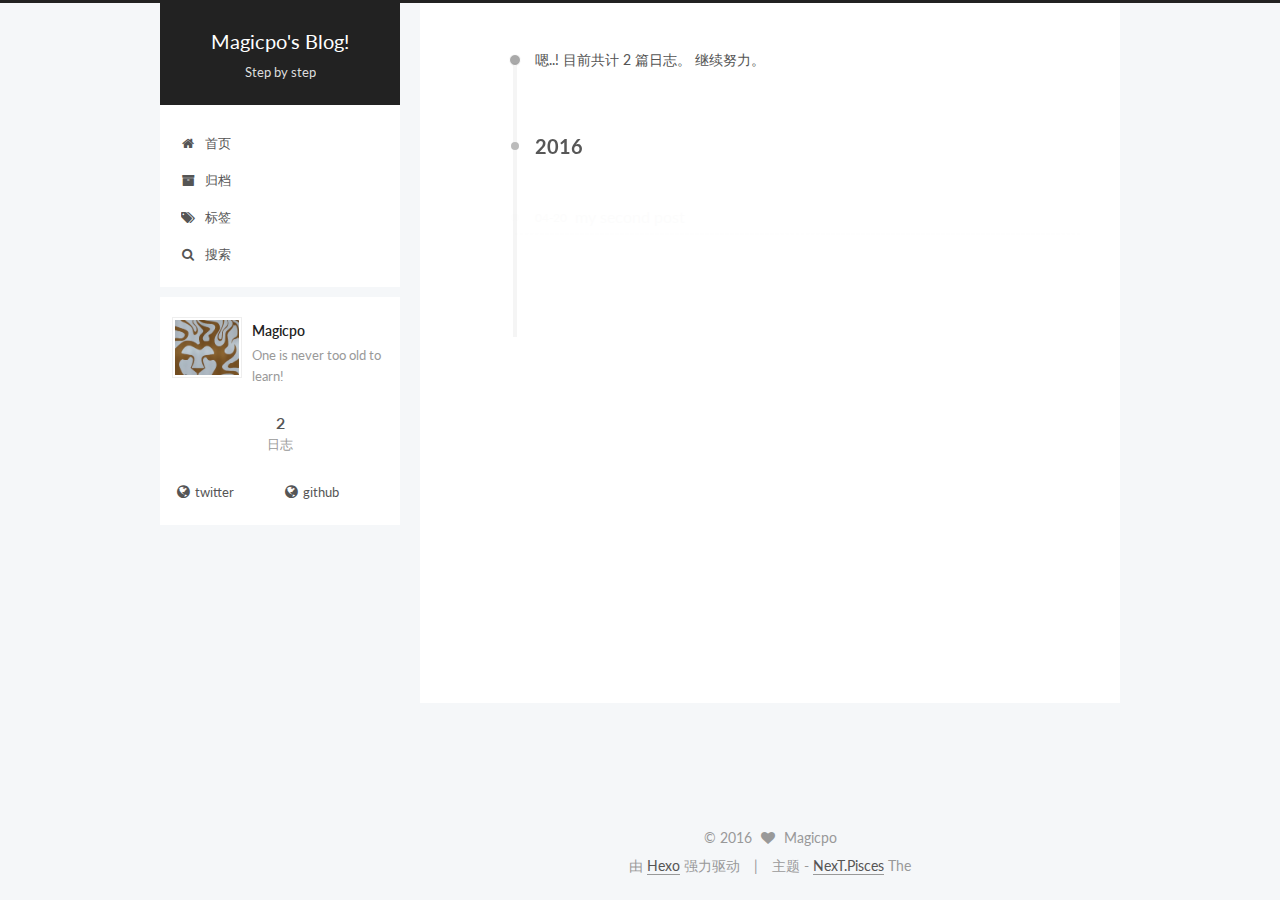
==== commit 502c4f1b: "Site updated: 2016-04-21 01:06:38" ====
--- a/archives/index.html
+++ b/archives/index.html
@@ -117,16 +117,6 @@
 
 
 
-  <script type="text/javascript">
-    var _hmt = _hmt || [];
-    (function() {
-      var hm = document.createElement("script");
-      hm.src = "//hm.baidu.com/hm.js?e6301aa5373c53a3d5f36fc75e41791a";
-      var s = document.getElementsByTagName("script")[0];
-      s.parentNode.insertBefore(hm, s);
-    })();
-  </script>
-
 
 
 
@@ -200,12 +190,9 @@
           </a>
         </li>
       
-
-      
+        
         <li class="menu-item menu-item-search">
-          
-            <a href="#" class="st-search-show-outputs">
-          
+          <a href="/search" rel="section">
             
               <i class="menu-item-icon fa fa-search fa-fw"></i> <br />
             
@@ -213,28 +200,11 @@
           </a>
         </li>
       
+
+      
     </ul>
   
 
-  
-    <div class="site-search">
-      
-  <form class="site-search-form">
-  <input type="text" id="st-search-input" class="st-search-input st-default-search-input" />
-</form>
-
-<script type="text/javascript">
-  (function(w,d,t,u,n,s,e){w['SwiftypeObject']=n;w[n]=w[n]||function(){
-    (w[n].q=w[n].q||[]).push(arguments);};s=d.createElement(t);
-    e=d.getElementsByTagName(t)[0];s.async=1;s.src=u;e.parentNode.insertBefore(s,e);
-  })(window,document,'script','//s.swiftypecdn.com/install/v2/st.js','_st');
-
-  _st('install', 'y5ub-BibJcaRn9bUBsFP','2.0.0');
-</script>
-
-
-
-    </div>
   
 </nav>
 
@@ -460,6 +430,12 @@
   </a>
 </div>
 
+<script async src="https://dn-lbstatics.qbox.me/busuanzi/2.3/busuanzi.pure.mini.js">
+</script>
+
+<span id="busuanzi_container_site_pv">
+    The <span id="busuanzi_value_site_pv"></span> 
+</span>
         
 
         
--- a/css/main.css
+++ b/css/main.css
@@ -1535,7 +1535,7 @@
   width: 4px;
   height: 4px;
   border-radius: 50%;
-  background: #e4e7ff;
+  background: #28247f;
 }
 .links-of-blogroll {
   font-size: 13px;
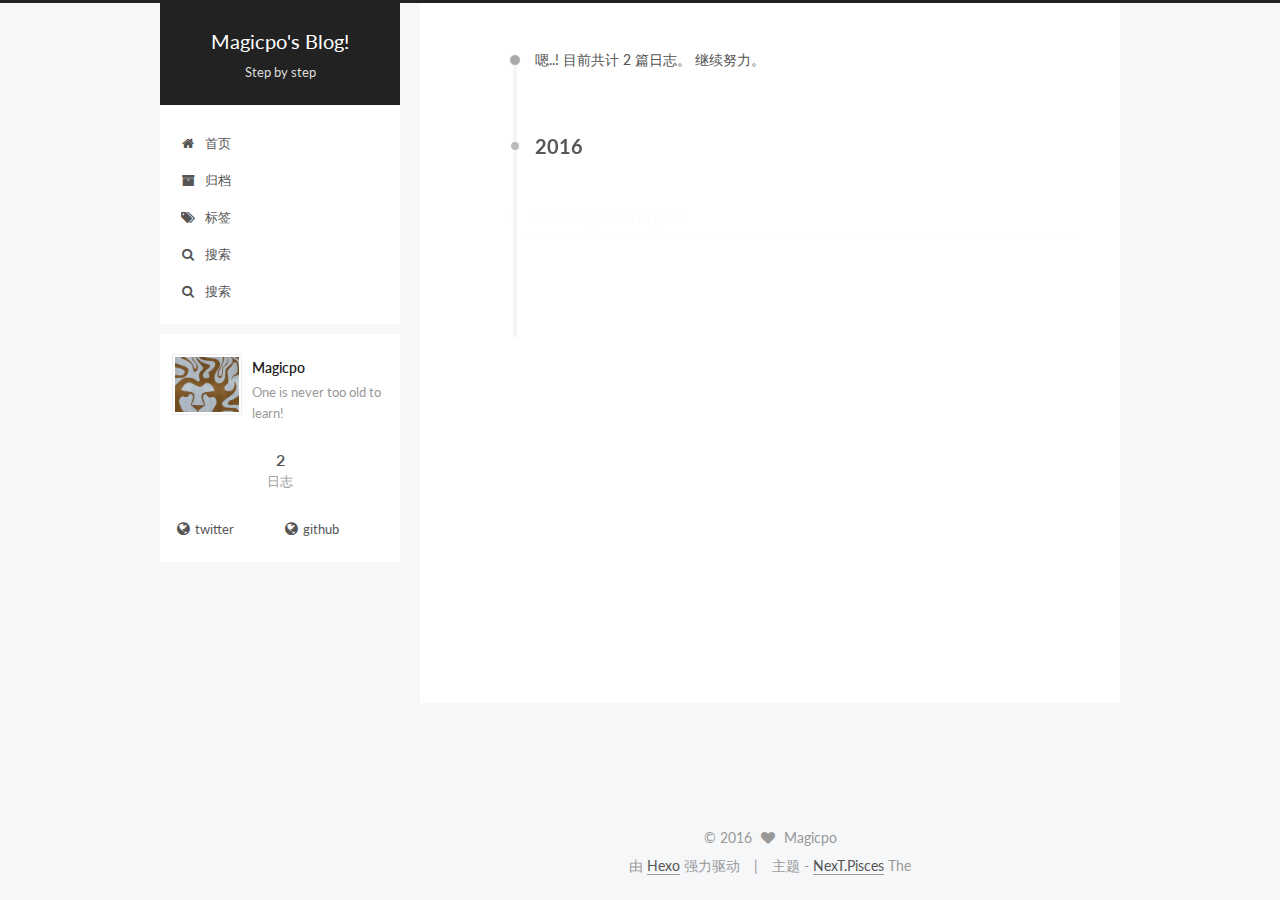
==== commit c9744cce: "Site updated: 2016-04-21 01:19:16" ====
--- a/archives/index.html
+++ b/archives/index.html
@@ -202,9 +202,25 @@
       
 
       
+        <li class="menu-item menu-item-search">
+          
+            <a href="#" class="popup-trigger">
+          
+            
+              <i class="menu-item-icon fa fa-search fa-fw"></i> <br />
+            
+            搜索
+          </a>
+        </li>
+      
     </ul>
   
 
+  
+    <div class="site-search">
+      
+
+    </div>
   
 </nav>
 
--- a/css/main.css
+++ b/css/main.css
@@ -1535,7 +1535,7 @@
   width: 4px;
   height: 4px;
   border-radius: 50%;
-  background: #28247f;
+  background: #f27020;
 }
 .links-of-blogroll {
   font-size: 13px;
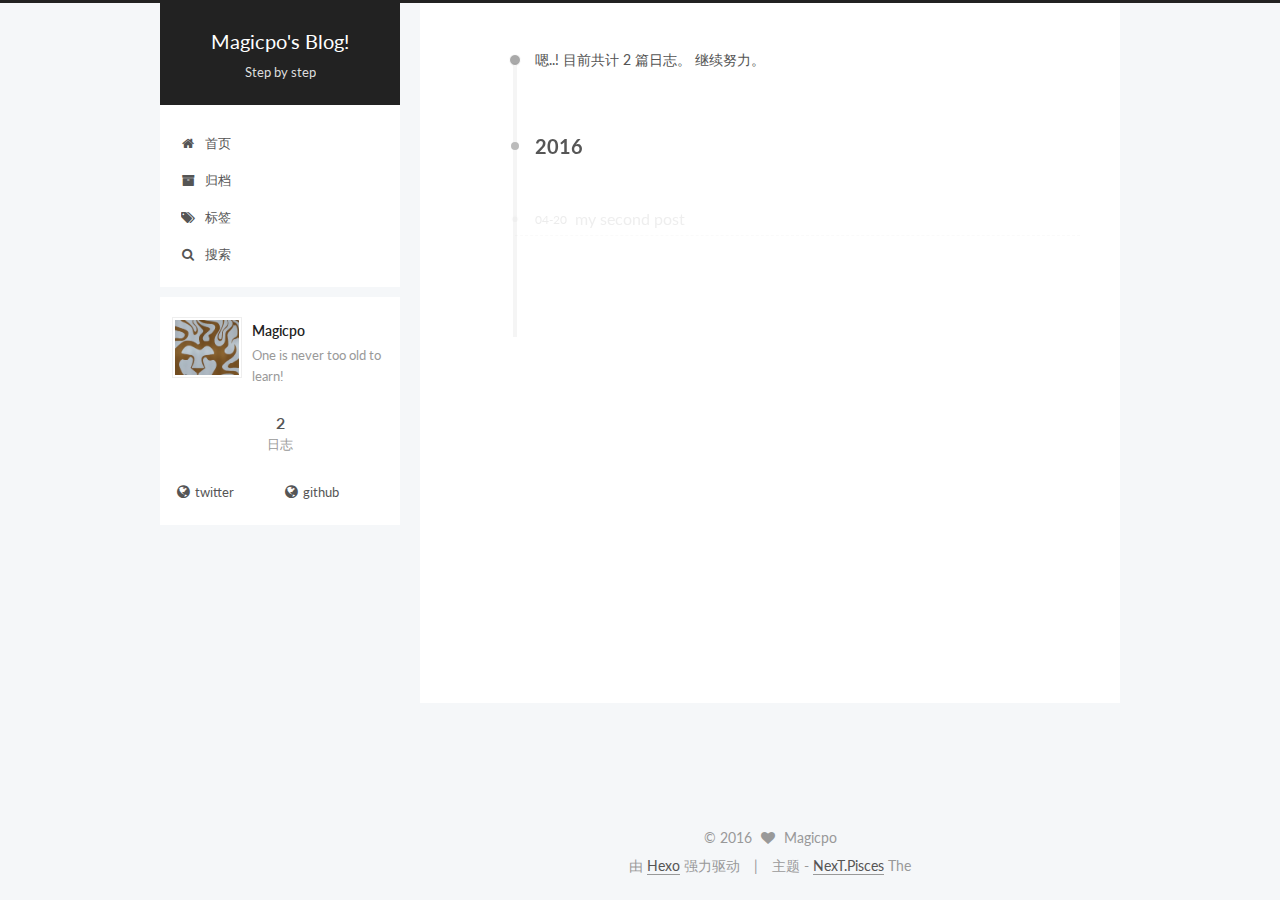
==== commit c5c855d7: "Site updated: 2016-04-21 01:21:59" ====
--- a/archives/index.html
+++ b/archives/index.html
@@ -202,25 +202,9 @@
       
 
       
-        <li class="menu-item menu-item-search">
-          
-            <a href="#" class="popup-trigger">
-          
-            
-              <i class="menu-item-icon fa fa-search fa-fw"></i> <br />
-            
-            搜索
-          </a>
-        </li>
-      
     </ul>
   
 
-  
-    <div class="site-search">
-      
-
-    </div>
   
 </nav>
 
--- a/css/main.css
+++ b/css/main.css
@@ -1535,7 +1535,7 @@
   width: 4px;
   height: 4px;
   border-radius: 50%;
-  background: #f27020;
+  background: #0a5785;
 }
 .links-of-blogroll {
   font-size: 13px;
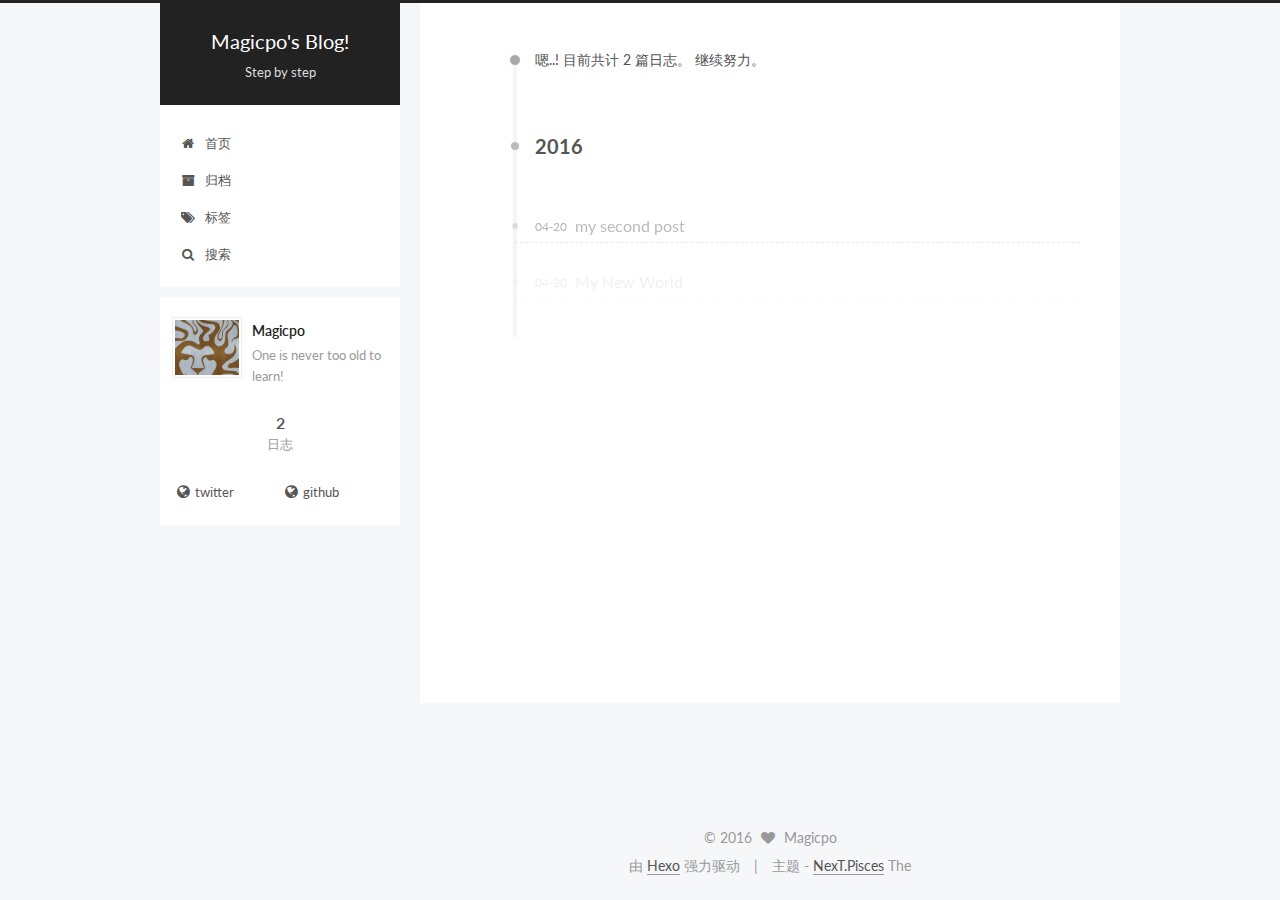
==== commit ed7712b1: "Site updated: 2016-04-21 01:23:49" ====
--- a/archives/index.html
+++ b/archives/index.html
@@ -116,6 +116,16 @@
   
 
 
+
+  <script type="text/javascript">
+    var _hmt = _hmt || [];
+    (function() {
+      var hm = document.createElement("script");
+      hm.src = "//hm.baidu.com/hm.js?mTnV02lQ7m";
+      var s = document.getElementsByTagName("script")[0];
+      s.parentNode.insertBefore(hm, s);
+    })();
+  </script>
 
 
 
--- a/css/main.css
+++ b/css/main.css
@@ -1535,7 +1535,7 @@
   width: 4px;
   height: 4px;
   border-radius: 50%;
-  background: #0a5785;
+  background: #4a664f;
 }
 .links-of-blogroll {
   font-size: 13px;
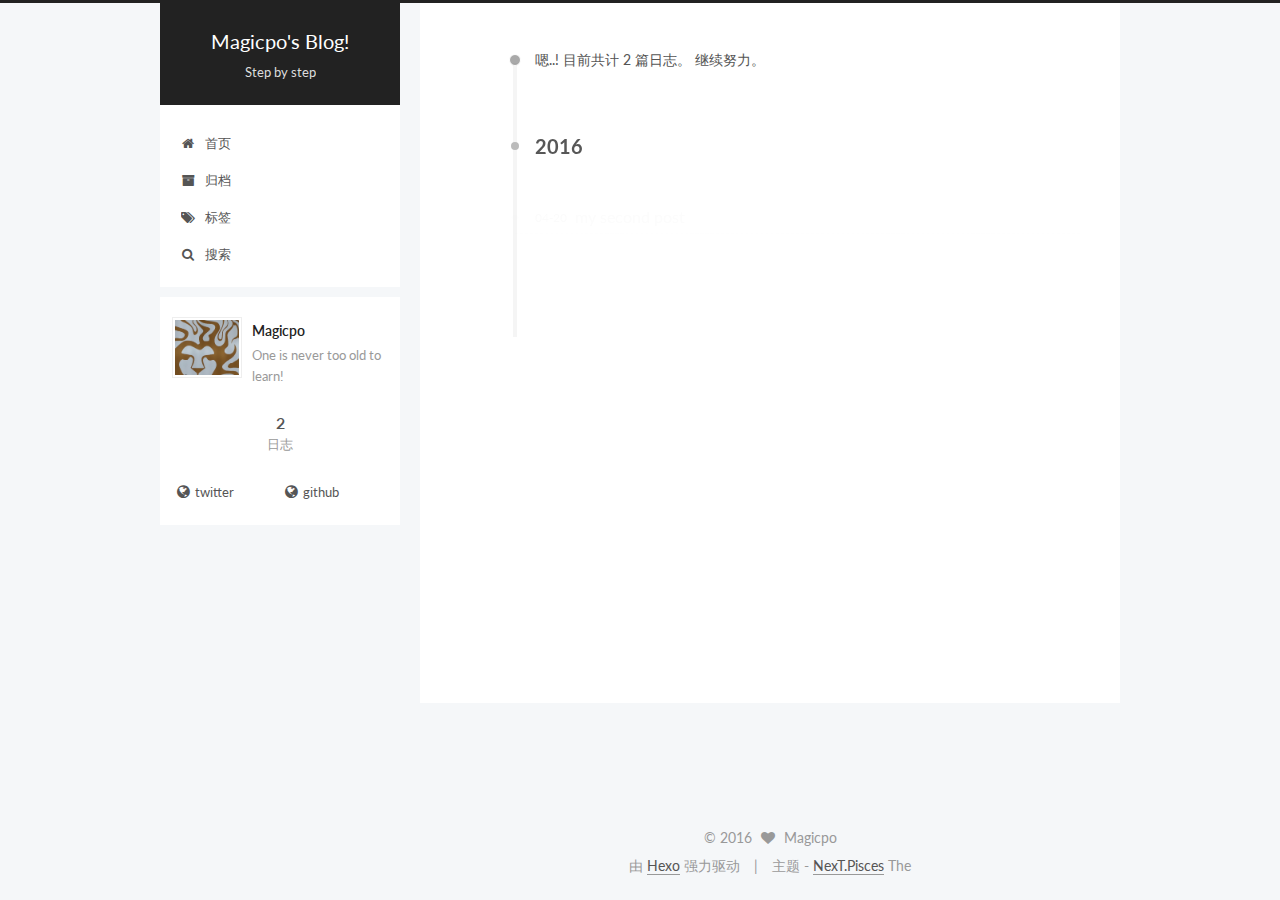
==== commit bdbe5ad9: "Site updated: 2016-04-21 01:37:53" ====
--- a/archives/index.html
+++ b/archives/index.html
@@ -116,16 +116,6 @@
   
 
 
-
-  <script type="text/javascript">
-    var _hmt = _hmt || [];
-    (function() {
-      var hm = document.createElement("script");
-      hm.src = "//hm.baidu.com/hm.js?mTnV02lQ7m";
-      var s = document.getElementsByTagName("script")[0];
-      s.parentNode.insertBefore(hm, s);
-    })();
-  </script>
 
 
 
--- a/css/main.css
+++ b/css/main.css
@@ -1535,7 +1535,7 @@
   width: 4px;
   height: 4px;
   border-radius: 50%;
-  background: #4a664f;
+  background: #3be5ff;
 }
 .links-of-blogroll {
   font-size: 13px;
